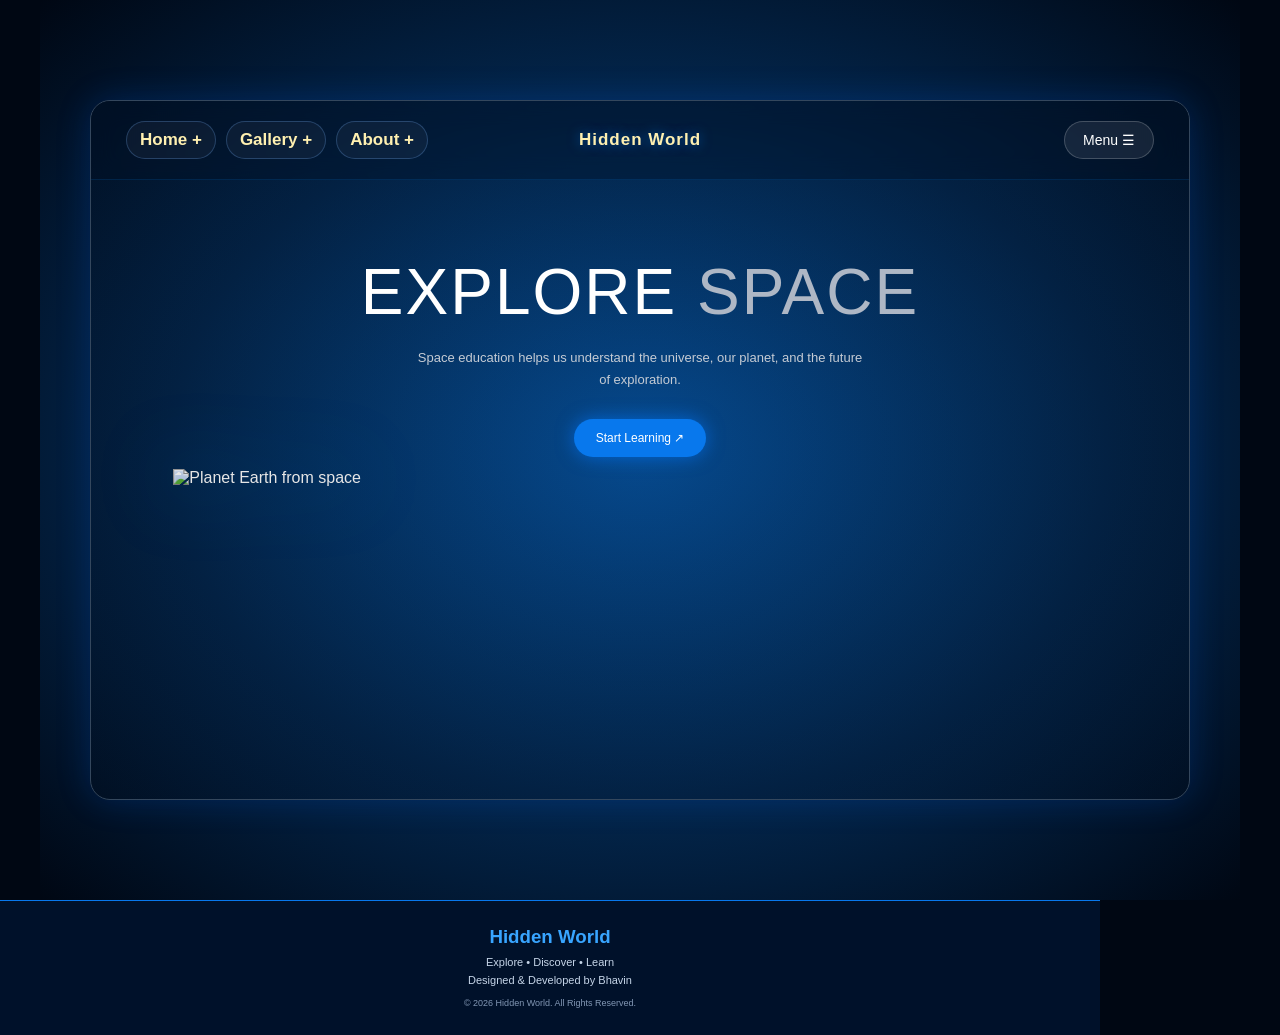
==== index.html @ 9ad6d2b7 "Add files via upload" ====
<!DOCTYPE html>
<html lang="en">

<head>
    <meta charset="UTF-8">
    <meta name="viewport" content="width=device-width, initial-scale=1.0">

    <title>Hidden World | Explore Space</title>

    <link rel="stylesheet" href="style.css">
</head>

<body>

    <main class="main-container">

        <div class="space-card">

            <!-- Navigation -->
            <header class="navbar">

                <nav class="left-menu">
                    <a href="index.html">Home +</a>
                    <a href="gallery.html">Gallery +</a>
                    <a href="about.html">About +</a>
                </nav>

                <a href="index.html" class="logo">
                    Hidden World
                </a>

                <div class="dropdown">
    <button class="dropbtn">Menu ☰</button>

    <div class="dropdown-content">
        <a href="explore.html">Explore Space</a>
        <a href="science.html">Space Science</a>
        <a href="mysteries.html">Space Mysteries</a>
    </div>
</div>

            </header>


            <!-- Hero Content -->
            <section class="hero-content">

                <h1>
                    EXPLORE <span>SPACE</span>
                </h1>

                <p>
                    Space education helps us understand the universe,
                    our planet, and the future of exploration.
                </p>

                <a href="explore.html" class="start-btn">
                    Start Learning ↗
                </a>

            </section>


            <!-- Earth Image -->
            <div class="earth">
                <img src="images/earth.png" alt="Planet Earth from space">
            </div>

        </div>  <!-- space-card close -->

    </main>

<!-- FOOTER -->
<footer class="footer">
    <h3>Hidden World</h3>
    <p>Explore • Discover • Learn</p>
    <p>Designed & Developed by Bhavin</p>
    <small>© 2026 Hidden World. All Rights Reserved.</small>
</footer>


</body>
</html>
---- style.css ----
/* RESET */
* {
    margin: 0;
    padding: 0;
    box-sizing: border-box;
}

body {
    min-height: 100vh;
    background: #000713;
    font-family: Arial, sans-serif;
    color: white;
}


/* OUTER BLUE BACKGROUND */
.main-container {
    min-height: 100vh;
    display: flex;
    justify-content: center;
    align-items: center;
    padding: 35px;

    background:
        radial-gradient(
            ellipse at center,
            #0756a5 0%,
            #03264c 55%,
            #000713 100%
        );
}


/* MAIN SPACE CARD */
.space-card {
    width: 100%;
    max-width: 1100px;
    height: 700px;

    position: relative;
    overflow: hidden;
    flex-shrink: 0;

    border: 1px solid #34475d;
    border-radius: 20px;

    background:
        linear-gradient(
            rgba(0, 5, 15, 0.15),
            rgba(0, 5, 15, 0.15)
        ),
        url("images/space.jpeg") center / cover no-repeat;

    box-shadow: 0 0 35px rgba(0, 100, 255, 0.2);
}


/* NAVIGATION */
.navbar {
    width: 100%;
    padding: 20px 35px;

    display: flex;
    align-items: center;
    justify-content: space-between;

    position: relative;
    z-index: 5;
}


/* LEFT MENU */
.left-menu {
    display: flex;
    gap: 10px;
}

.left-menu a,
.menu-btn {
    color: white;
    text-decoration: none;
    font-size: 11px;

    padding: 8px 13px;
    border: 1px solid #384453;
    border-radius: 20px;
}


/* WEBSITE LOGO */
.logo {
    position: absolute;
    left: 50%;
    transform: translateX(-50%);

    color: white;
    font-size: 22px;
    font-weight: 300;
    text-decoration: none;
    letter-spacing: 1px;
}


/* RIGHT MENU */
.right-menu {
    display: flex;
    align-items: center;
    gap: 12px;
}

.contact-btn {
    color: white;
    background: #0878ed;

    text-decoration: none;
    font-size: 11px;

    padding: 10px 18px;
    border-radius: 25px;

    box-shadow: 0 0 15px #0878ed;
}


/* HERO CONTENT */
.hero-content {
    position: relative;
    z-index: 3;

    text-align: center;
    padding: 75px 20px 0;
}


/* MAIN HEADING */
.hero-content h1 {
    font-size: clamp(35px, 5vw, 65px);
    font-weight: 300;
    letter-spacing: 2px;
}

.hero-content h1 span {
    color: #aeb7c5;
}


/* DESCRIPTION */
.hero-content p {
    max-width: 450px;
    margin: 18px auto;

    color: #c5cbd4;
    font-size: 13px;
    line-height: 1.7;
}


/* START BUTTON */
.start-btn {
    display: inline-block;

    margin-top: 10px;
    padding: 12px 22px;

    color: white;
    background: #0878ed;

    text-decoration: none;
    font-size: 12px;

    border-radius: 25px;
    box-shadow: 0 0 18px rgba(0, 120, 255, 0.6);

    transition: 0.3s;
}

.start-btn:hover {
    background: #2695ff;
    transform: translateY(-3px);
}


/* EARTH */
.earth {
    position: absolute;

    width: 85%;
    height: 430px;

    left: 7.5%;
    bottom: -100px;

    z-index: 2;
}

.earth img {
    width: 100%;
    height: 100%;

    object-fit: contain;
    object-position: center bottom;
    filter: brightness(0.9) drop-shadow(0 0 35px rgba(0, 140, 255, 0.5));
}


/* MOBILE RESPONSIVE */
@media (max-width: 768px) {

    .main-container {
        padding: 15px;
    }

    .space-card {
        height: 600px;
    }

    .navbar {
        padding: 20px 12px;
        flex-wrap: wrap;
        gap: 15px;
    }

    .logo {
        position: static;
        transform: none;

        width: 100%;
        text-align: center;

        order: -1;
        font-size: 21px;
    }

    .left-menu {
        gap: 5px;
    }

    .left-menu a,
    .menu-btn {
        font-size: 9px;
        padding: 7px 9px;
    }

    .right-menu {
        gap: 6px;
    }

    .contact-btn {
        font-size: 9px;
        padding: 8px 11px;
    }

    .hero-content {
        padding-top: 75px;
    }

    .hero-content h1 {
        font-size: 38px;
        letter-spacing: 1px;
    }

    .hero-content p {
        font-size: 11px;
        max-width: 320px;
    }

    .earth {
        width: 110%;
        height: 320px;
        left: -5%;
        bottom: -65px;
    }
}


/* SMALL MOBILE */
@media (max-width: 380px) {

    .space-card {
        height: 560px;
    }

    .navbar {
        padding: 15px 8px;
    }

    .left-menu a,
    .menu-btn {
        font-size: 8px;
        padding: 6px;
    }

    .hero-content h1 {
        font-size: 32px;
    }

    .earth {
        height: 270px;
    }
}/* ===== PREMIUM NAVBAR ===== */

.navbar {
    background: rgba(2, 15, 35, 0.35);
    backdrop-filter: blur(12px);
    border-bottom: 1px solid rgba(0, 140, 255, 0.15);
}

/* NAVIGATION LINKS */

.left-menu a,
.menu-btn {
    transition: all 0.3s ease;
    border: 1px solid rgba(120, 180, 255, 0.25);
    background: rgba(255, 255, 255, 0.04);
}

.left-menu a:hover,
.menu-btn:hover {
    color: #ffffff;
    background: rgba(0, 120, 255, 0.25);
    border-color: #168cff;
    box-shadow: 0 0 15px rgba(0, 140, 255, 0.5);
    transform: translateY(-3px);
}

/* LOGO EFFECT */

.logo {
    transition: 0.3s ease;
    text-shadow: 0 0 12px rgba(0, 140, 255, 0.5);
}

.logo:hover {
    color: #39a9ff;
    letter-spacing: 2px;
}

/* CONTACT BUTTON */

.contact-btn {
    transition: all 0.3s ease;
}

.contact-btn:hover {
    background: #2695ff;
    box-shadow: 0 0 25px #0878ed;
    transform: translateY(-3px);
}

/* FOOTER */

.footer {
    position: relative;
    width: 100%;
    max-width: 1100px;
    margin-top: auto;
    padding: 25px 15px;

    text-align: center;
    background: rgba(0, 20, 50, 0.75);
    border-top: 1px solid #0878ed;
    color: white;
}

.footer h3 {
    color: #38a5ff;
    margin-bottom: 8px;
}

.footer p {
    margin: 6px;
    font-size: 11px;
    color: #c5d5e8;
}

.footer small {
    font-size: 9px;
    color: #8298b5;
}/* Dropdown Menu */

.dropdown {
    position: relative;
    display: inline-block;
}

.dropbtn {
    background: rgba(255, 255, 255, 0.08);
    color: white;
    padding: 10px 18px;
    border: 1px solid rgba(255, 255, 255, 0.2);
    border-radius: 25px;
    cursor: pointer;
    font-size: 14px;
}

.dropdown-content {
    display: none;
    position: absolute;
    right: 0;
    top: 100%;
    min-width: 180px;
    background: rgba(10, 20, 45, 0.96);
    backdrop-filter: blur(15px);
    border: 1px solid rgba(0, 200, 255, 0.3);
    border-radius: 12px;
    overflow: hidden;
    z-index: 1000;
}

.dropdown-content a {
    display: block;
    color: white;
    padding: 12px 15px;
    text-decoration: none;
    transition: 0.3s;
}

.dropdown-content a:hover {
    background: rgba(0, 200, 255, 0.25);
    color: #00d9ff;
}

.dropdown:hover .dropdown-content,
.dropdown:focus-within .dropdown-content {
    display: block;
}/* Inner Pages Styling */

.page-hero {
    width: 100%;
    text-align: center;
    padding: 70px 20px 40px;
    color: white;
}

.page-hero h1 {
    font-size: 48px;
    margin-bottom: 15px;
    letter-spacing: 3px;
}

.page-hero p {
    max-width: 650px;
    margin: auto;
    line-height: 1.7;
    color: #d5eaff;
}

.content-grid {
    width: 90%;
    max-width: 1000px;
    display: grid;
    grid-template-columns: repeat(2, 1fr);
    gap: 25px;
    margin: 20px auto 50px;
}

.info-card {
    padding: 30px;
    color: white;
    background: rgba(255, 255, 255, 0.08);
    border: 1px solid rgba(0, 200, 255, 0.25);
    border-radius: 18px;
    backdrop-filter: blur(10px);
    transition: 0.3s;
}

.info-card:hover {
    transform: translateY(-7px);
    border-color: #00d9ff;
    box-shadow: 0 0 20px rgba(0, 200, 255, 0.25);
}

.info-card h2 {
    color: #00d9ff;
    margin-bottom: 12px;
}

.info-card p {
    line-height: 1.7;
    color: #d5eaff;
}

/* Mobile Responsive */

@media (max-width: 650px) {
    .page-hero h1 {
        font-size: 32px;
    }

    .content-grid {
        grid-template-columns: 1fr;
    }

    .info-card {
        padding: 22px;
    }
}/* Science Page Navbar Only */

body:has(.page-hero) .navbar {
    width: 100%;
    display: flex;
    justify-content: space-between;
    align-items: center;
    padding: 18px 25px;
    box-sizing: border-box;
    position: relative;
    z-index: 1000;
}

body:has(.page-hero) .nav-left,
body:has(.page-hero) .nav-right {
    display: flex;
    align-items: center;
    gap: 12px;
}

body:has(.page-hero) .navbar .logo {
    position: static;
    margin: 0;
    color: white;
    white-space: nowrap;
}

body:has(.page-hero) .navbar a {
    color: white;
    text-decoration: none;
}

body:has(.page-hero) .navbar a:visited {
    color: white;
}

body:has(.page-hero) .navbar a:hover {
    color: #00d9ff;
}

@media (max-width: 750px) {
    body:has(.page-hero) .navbar {
        flex-wrap: wrap;
        justify-content: center;
        gap: 15px;
    }
}
/* GALLERY PAGE */

.gallery-grid {
    width: 90%;
    max-width: 1000px;
    display: grid;
    grid-template-columns: repeat(2, 1fr);
    gap: 25px;
    margin: 20px auto 50px;
}

.gallery-card {
    padding: 15px;
    text-align: center;
    color: white;
    background: rgba(255, 255, 255, 0.08);
    border: 1px solid rgba(0, 200, 255, 0.25);
    border-radius: 18px;
    transition: 0.3s;
}

.gallery-card:hover {
    transform: translateY(-7px);
    box-shadow: 0 0 20px rgba(0, 200, 255, 0.3);
}

.gallery-card img {
    width: 100%;
    height: 230px;
    object-fit: cover;
    border-radius: 12px;
}

.gallery-card h2 {
    color: #00d9ff;
    margin: 15px 0 8px;
}

.gallery-card p {
    color: #d5eaff;
}

@media (max-width: 650px) {
    .gallery-grid {
        grid-template-columns: 1fr;
    }
}
/* EXPLORE PAGE - NAVBAR FIX */

body:has(.explore-hero) .navbar {
    width: 100%;
    max-width: 1100px;
    display: flex;
    justify-content: space-between;
    align-items: center;
    flex-wrap: wrap;
    gap: 15px;
    padding: 18px 25px;
    box-sizing: border-box;
    position: relative;
    z-index: 1000;
}

body:has(.explore-hero) .nav-left,
body:has(.explore-hero) .nav-right {
    display: flex;
    align-items: center;
    justify-content: center;
    flex-wrap: wrap;
    gap: 10px;
}

body:has(.explore-hero) .navbar .logo {
    position: static;
    margin: 0;
    color: white;
    white-space: nowrap;
}

body:has(.explore-hero) .navbar a {
    color: white;
    text-decoration: none;
    padding: 9px 13px;
    border: 1px solid rgba(255,255,255,0.2);
    border-radius: 25px;
}

body:has(.explore-hero) .navbar a:visited {
    color: white;
}

body:has(.explore-hero) .navbar a:hover {
    color: #00d9ff;
    background: rgba(0,200,255,0.15);
}


/* EXPLORE PAGE - CARD IMAGE FIX */

body:has(.explore-hero) .explore-grid {
    width: 92%;
    max-width: 1100px;
    margin: 35px auto;
    display: grid;
    grid-template-columns: repeat(2, minmax(0, 1fr));
    gap: 22px;
}

body:has(.explore-hero) .explore-card {
    min-width: 0;
    display: flex;
    flex-direction: column;
    overflow: hidden;
    padding: 0;
    background: rgba(3, 28, 60, 0.95);
    border: 1px solid #00bfe9;
    border-radius: 18px;
}

body:has(.explore-hero) .explore-card img {
    display: block;
    width: 100%;
    height: 220px;
    min-height: 0;
    object-fit: cover;
    border-radius: 0;
}

body:has(.explore-hero) .explore-info {
    padding: 18px;
}

body:has(.explore-hero) .explore-info h2 {
    margin-bottom: 10px;
    color: #00d9ff;
}

body:has(.explore-hero) .explore-info p {
    line-height: 1.6;
}


/* MOBILE */

@media (max-width: 750px) {
    body:has(.explore-hero) .navbar {
        justify-content: center;
    }

    body:has(.explore-hero) .explore-grid {
        grid-template-columns: 1fr;
    }
}
/* EXPLORE SPACE TOP HEADING */

.explore-hero {
    width: 100%;
    text-align: center;
    padding: 65px 20px 35px;
    box-sizing: border-box;
}

.explore-hero h1 {
    color: #ffffff;
    font-size: clamp(32px, 5vw, 55px);
    font-weight: 800;
    letter-spacing: 3px;
    margin-bottom: 15px;
    text-shadow: 0 0 18px rgba(0, 210, 255, 0.7);
}

.explore-hero p {
    color: #e2f7ff;
    font-size: 17px;
    line-height: 1.6;
    margin-bottom: 28px;
}


/* GLOWING EXPLORE BUTTON */

.explore-btn {
    display: inline-flex;
    align-items: center;
    justify-content: center;
    gap: 12px;
    padding: 14px 30px;
    color: white !important;
    text-decoration: none !important;
    font-size: 16px;
    font-weight: bold;
    border-radius: 35px;
    background: linear-gradient(135deg, #00bfff, #0066ff);
    border: 1px solid rgba(255,255,255,0.5);
    box-shadow: 0 0 15px rgba(0, 190, 255, 0.6);
    transition: 0.3s ease;
}

.explore-btn:hover {
    transform: translateY(-4px);
    box-shadow: 0 0 28px rgba(0, 210, 255, 0.9);
    background: linear-gradient(135deg, #00e5ff, #0077ff);
}

.explore-btn span {
    font-size: 20px;
}


/* EXPLORE CARDS BELOW HEADING */

.explore-grid {
    margin-top: 20px;
}

@media (max-width: 600px) {
    .explore-hero {
        padding: 45px 15px 25px;
    }

    .explore-hero p {
        font-size: 14px;
    }
}
/* EXPLORE PAGE - FULL WIDTH TOP SECTION */

.explore-hero {
    display: flex;
    flex-direction: column;
    align-items: center;
    justify-content: center;

    width: 100%;
    max-width: 1100px;
    margin: 0 auto;
    padding: 45px 20px 25px;

    text-align: center;
    box-sizing: border-box;

    grid-column: 1 / -1;
    flex: 0 0 100%;
}

.explore-hero h1 {
    width: 100%;
    text-align: center;
    font-size: clamp(35px, 5vw, 55px);
    margin: 0 0 15px;
}

.explore-hero p {
    max-width: 750px;
    text-align: center;
    margin: 0 auto 25px;
}

.explore-grid {
    width: 92%;
    max-width: 1100px;
    margin: 20px auto;
}
/* ===== EXPLORE SPACE PAGE ===== */

.explore-page .main-container {
    display: block;
    width: 100%;
    min-height: auto;
    padding: 40px 5%;
}

/* Top Heading */

.explore-page .explore-hero {
    text-align: center;
    padding: 55px 15px;
    margin: 0 auto 45px;
    max-width: 1100px;
}

.explore-page .explore-hero h1 {
    color: #ffffff;
    font-size: clamp(36px, 5vw, 60px);
    margin-bottom: 15px;
    text-shadow: 0 0 20px #00d9ff;
}

.explore-page .explore-hero h1 span {
    color: #00eaff;
}

.explore-page .explore-hero p {
    color: white;
    font-size: 18px;
    margin-bottom: 25px;
}

/* Start Exploring Button */

.explore-page .explore-btn {
    display: inline-block;
    padding: 13px 30px;
    color: white;
    text-decoration: none;
    font-weight: bold;
    border-radius: 30px;
    background: linear-gradient(90deg, #00bfff, #00e5c0);
    box-shadow: 0 0 18px rgba(0, 220, 255, 0.6);
    transition: 0.3s;
}

.explore-page .explore-btn:hover {
    transform: translateY(-4px);
    box-shadow: 0 0 30px #00d9ff;
}

/* Topic Cards */

.explore-page .explore-grid {
    width: 100%;
    max-width: 1150px;
    margin: auto;
    display: grid;
    grid-template-columns: repeat(2, minmax(0, 1fr));
    gap: 30px;
    scroll-margin-top: 30px;
}

.explore-page .explore-card {
    overflow: hidden;
    border: 1px solid rgba(0, 220, 255, 0.5);
    border-radius: 22px;
    background: rgba(0, 35, 75, 0.65);
    box-shadow: 0 0 18px rgba(0, 200, 255, 0.15);
    transition: 0.3s;
}

.explore-page .explore-card:hover {
    transform: translateY(-7px);
    box-shadow: 0 0 25px rgba(0, 220, 255, 0.4);
}

.explore-page .explore-card img {
    width: 100%;
    height: 260px;
    object-fit: cover;
    display: block;
}

.explore-page .explore-info {
    padding: 25px;
    color: white;
}

.explore-page .explore-info h2 {
    color: #00eaff;
    font-size: 27px;
    margin-bottom: 12px;
}

.explore-page .explore-info p {
    line-height: 1.7;
    margin-bottom: 12px;
}

.explore-page .explore-info .fact {
    color: #ffe5a3;
}

.explore-page .explore-info a {
    display: inline-block;
    margin-top: 10px;
    padding: 10px 22px;
    border-radius: 25px;
    color: white;
    background: linear-gradient(90deg, #087cff, #00c9d8);
    text-decoration: none;
    font-weight: bold;
    transition: 0.3s;
}

.explore-page .explore-info a:hover {
    box-shadow: 0 0 18px #00d9ff;
    transform: translateY(-3px);
}

/* Explore Page Navbar */

.explore-page .navbar {
    display: flex;
    align-items: center;
    justify-content: space-between;
    flex-wrap: wrap;
    gap: 15px;
    width: 100%;
    padding: 18px 5%;
    position: relative;
}

.explore-page .nav-left,
.explore-page .nav-right {
    display: flex;
    align-items: center;
    gap: 20px;
}

.explore-page .navbar a {
    color: white;
    text-decoration: none;
    font-weight: bold;
}

.explore-page .navbar a:hover {
    color: #00eaff;
}

.explore-page .navbar .logo {
    color: white;
    margin: 0;
}

/* Mobile Responsive */

@media (max-width: 700px) {
    .explore-page .explore-grid {
        grid-template-columns: 1fr;
    }

    .explore-page .navbar {
        justify-content: center;
    }

    .explore-page .nav-left,
    .explore-page .nav-right {
        justify-content: center;
        flex-wrap: wrap;
    }

    .explore-page .explore-card img {
        height: 210px;
    }

    .explore-page .explore-hero p {
        font-size: 15px;
    }
}
/* ===== SPACE SCIENCE HEADING ===== */

.science-page .main-container {
    display: block;
    width: 100%;
    min-height: auto;
    padding: 30px 5%;
}

.science-page .page-hero {
    width: 100%;
    max-width: 1100px;
    margin: 0 auto 45px;
    padding: 55px 15px 35px;
    text-align: center;
}

.science-page .page-hero h1 {
    color: #ffffff;
    font-size: clamp(36px, 5vw, 60px);
    text-align: center;
    margin-bottom: 18px;
    text-shadow: 0 0 20px #00d9ff;
}

.science-page .page-hero p {
    color: white;
    font-size: 18px;
    text-align: center;
    line-height: 1.6;
}

/* Science cards below heading */

.science-page .content-grid {
    width: 100%;
    max-width: 1100px;
    margin: auto;
    display: grid;
    grid-template-columns: repeat(2, minmax(0, 1fr));
    gap: 25px;
}

@media (max-width: 700px) {
    .science-page .content-grid {
        grid-template-columns: 1fr;
    }

    .science-page .page-hero {
        padding-top: 35px;
    }
}
/* ===== SPACE MYSTERIES HEADING ===== */

.mysteries-page .main-container {
    display: block;
    width: 100%;
    min-height: auto;
    padding: 30px 5%;
}

.mysteries-page .page-hero {
    width: 100%;
    max-width: 1100px;
    margin: 0 auto 45px;
    padding: 55px 15px 35px;
    text-align: center;
}

.mysteries-page .page-hero h1 {
    color: #ffffff;
    font-size: clamp(36px, 5vw, 60px);
    text-align: center;
    margin-bottom: 18px;
    text-shadow: 0 0 20px #00d9ff;
}

.mysteries-page .page-hero p {
    color: white;
    font-size: 18px;
    text-align: center;
    line-height: 1.6;
}

/* Mystery Cards */

.mysteries-page .content-grid {
    width: 100%;
    max-width: 1100px;
    margin: auto;
    display: grid;
    grid-template-columns: repeat(2, minmax(0, 1fr));
    gap: 25px;
}

@media (max-width: 700px) {
    .mysteries-page .content-grid {
        grid-template-columns: 1fr;
    }

    .mysteries-page .page-hero {
        padding-top: 35px;
    }
}
/* ===== SPACE GALLERY HEADING ===== */

.gallery-page .main-container {
    display: block;
    width: 100%;
    min-height: auto;
    padding: 30px 5%;
}

.gallery-page .page-hero {
    width: 100%;
    max-width: 1100px;
    margin: 0 auto 45px;
    padding: 55px 15px 35px;
    text-align: center;
}

.gallery-page .page-hero h1 {
    color: white;
    font-size: clamp(36px, 5vw, 60px);
    margin-bottom: 18px;
    text-align: center;
    text-shadow: 0 0 20px #00d9ff;
}

.gallery-page .page-hero p {
    color: white;
    font-size: 18px;
    line-height: 1.6;
    text-align: center;
}

/* Gallery Images Grid */

.gallery-page .gallery-grid {
    width: 100%;
    max-width: 1150px;
    margin: auto;
    display: grid;
    grid-template-columns: repeat(2, minmax(0, 1fr));
    gap: 25px;
}

.gallery-page .gallery-card {
    overflow: hidden;
    border-radius: 20px;
    border: 1px solid rgba(0, 220, 255, 0.5);
    background: rgba(0, 35, 75, 0.65);
    transition: 0.3s;
}

.gallery-page .gallery-card:hover {
    transform: translateY(-6px);
    box-shadow: 0 0 25px rgba(0, 220, 255, 0.4);
}

.gallery-page .gallery-card img {
    width: 100%;
    height: 280px;
    object-fit: cover;
    display: block;
}

.gallery-page .gallery-card h2,
.gallery-page .gallery-card p {
    color: white;
    padding: 10px 18px;
}

.gallery-page .gallery-card h2 {
    color: #00eaff;
}

/* Mobile Responsive */

@media (max-width: 700px) {
    .gallery-page .gallery-grid {
        grid-template-columns: 1fr;
    }

    .gallery-page .gallery-card img {
        height: 220px;
    }

    .gallery-page .page-hero {
        padding-top: 35px;
    }
}
/* ABOUT PAGE */

.about-container {
    display: flex;
    flex-direction: column;
    align-items: center;
    justify-content: flex-start;
    width: 100%;
    min-height: 100vh;
    padding: 60px 5%;
}

.about-hero {
    width: 100%;
    max-width: 1100px;
    text-align: center;
    margin: 20px auto 55px;
}

.about-hero h1 {
    font-size: clamp(32px, 5vw, 55px);
    color: #fff2b0;
    font-weight: 800;
    letter-spacing: 3px;
    text-shadow: 0 0 20px rgba(0, 200, 255, 0.5);
}

.about-hero h1 span {
    color: #ffffff;
}

.about-hero p {
    color: white;
    font-size: 18px;
    line-height: 1.7;
    max-width: 750px;
    margin: 18px auto 0;
}

.about-grid {
    width: 100%;
    max-width: 1100px;
    display: grid;
    grid-template-columns: repeat(2, minmax(0, 1fr));
    gap: 25px;
}

.about-info-card {
    padding: 30px;
    border: 1px solid rgba(0, 230, 255, 0.5);
    border-radius: 22px;
    background: rgba(0, 35, 85, 0.35);
    backdrop-filter: blur(12px);
    transition: 0.3s ease;
}

.about-info-card:hover {
    transform: translateY(-7px);
    border-color: #00eaff;
    box-shadow: 0 0 25px rgba(0, 220, 255, 0.25);
}

.about-info-card h2 {
    color: #00eaff;
    font-size: 25px;
    margin-bottom: 15px;
}

.about-info-card p {
    color: white;
    font-size: 16px;
    line-height: 1.7;
}

/* MOBILE RESPONSIVE */

@media (max-width: 700px) {
    .about-container {
        padding: 40px 18px;
    }

    .about-hero {
        margin-bottom: 35px;
    }

    .about-hero p {
        font-size: 15px;
    }

    .about-grid {
        grid-template-columns: 1fr;
        gap: 18px;
    }

    .about-info-card {
        padding: 23px;
    }
}
/* NAVBAR LINK FIX */

.navbar a {
    color: #fff0b0;
    text-decoration: none;
    font-size: 17px;
    font-weight: 600;
    transition: 0.3s ease;
}

.navbar a:visited {
    color: #fff0b0;
}

.navbar a:hover {
    color: #00eaff;
    text-shadow: 0 0 12px #00eaff;
}

/* CONTACT US LINK */

.nav-right > a {
    color: #fff0b0 !important;
    text-decoration: none !important;
}

/* DROPDOWN LINKS */

.dropdown-content a {
    display: block;
    color: #fff0b0;
    text-decoration: none;
}

.dropdown-content a:visited {
    color: #fff0b0;
}
/* SOLAR SYSTEM DETAIL PAGE */

.solar-content {
    width: 90%;
    max-width: 1000px;
    margin: 40px auto;
    display: flex;
    flex-direction: column;
    gap: 30px;
}

.solar-image img {
    width: 100%;
    max-height: 400px;
    object-fit: cover;
    border-radius: 20px;
    border: 1px solid #00eaff;
    box-shadow: 0 0 20px rgba(0, 220, 255, 0.3);
}

.solar-info {
    padding: 30px;
    border: 1px solid rgba(0, 238, 255, 0.5);
    border-radius: 20px;
    background: rgba(0, 40, 80, 0.35);
    color: white;
    line-height: 1.8;
}

.solar-info h2 {
    color: #00eaff;
    margin: 20px 0 10px;
}

.solar-info ul {
    padding-left: 25px;
}

.solar-info li {
    margin: 5px 0;
}

.solar-info .explore-btn {
    display: inline-block;
    margin-top: 20px;
}

@media (max-width: 600px) {
    .solar-content {
        width: 94%;
    }

    .solar-info {
        padding: 18px;
    }
}
/* SOLAR SYSTEM PAGE HEADING TOP */

.solar-page .main-container {
    display: flex;
    flex-direction: column;
    justify-content: flex-start;
    align-items: center;
    min-height: auto;
    width: 100%;
}

.solar-page .page-hero {
    width: 90%;
    max-width: 1000px;
    margin: 50px auto 20px;
    text-align: center;
}

.solar-page .solar-content {
    width: 90%;
    max-width: 1000px;
    margin: 20px auto 40px;
    display: flex;
    flex-direction: column;
    gap: 30px;
}
/* PLANETS PAGE FIX */

.planets-container {
    width: 100%;
    min-height: 100vh;
    display: flex;
    flex-direction: column;
    align-items: center;
    padding: 40px 5%;
    box-sizing: border-box;
}

.planets-heading {
    width: 100%;
    text-align: center;
    margin-bottom: 35px;
}

.planets-content {
    width: 100%;
    max-width: 1100px;
    display: flex;
    align-items: center;
    justify-content: space-between;
    gap: 30px;
}

.planets-text {
    flex: 1;
    min-width: 0;
}

.planets-image {
    flex: 1;
    min-width: 0;
}

.planets-image img {
    width: 100%;
    max-width: 550px;
    height: auto;
    display: block;
    border-radius: 15px;
}

/* MOBILE RESPONSIVE */

@media (max-width: 768px) {
    .planets-content {
        flex-direction: column;
    }

    .planets-image img {
        max-width: 100%;
    }
}
/* PLANETS PAGE FIX */

* {
    box-sizing: border-box;
}

img {
    max-width: 100%;
    height: auto;
}

.main-container {
    width: 100%;
    max-width: 1200px;
    margin: auto;
    padding: 30px 20px;
    display: flex;
    flex-direction: column;
    align-items: center;
}

.page-hero {
    width: 100%;
    text-align: center;
    margin: 30px auto;
}

.page-hero h1 {
    width: 100%;
    text-align: center;
    margin: 0 auto 15px;
}

.planet-image img {
    width: 100%;
    max-width: 800px;
    height: auto;
    display: block;
    margin: auto;
}
/* GALAXIES PAGE */

.galaxy-banner {
    width: 100%;
    max-width: 950px;
    margin: 20px auto 35px;
    overflow: hidden;
    border-radius: 20px;
    border: 1px solid rgba(0, 255, 255, 0.4);
    box-shadow: 0 0 25px rgba(0, 200, 255, 0.25);
}

.galaxy-banner img {
    width: 100%;
    height: auto;
    max-height: 500px;
    object-fit: cover;
    object-position: center;
    display: block;
    margin: auto;
}

.galaxy-banner + .content-grid {
    width: 100%;
}

@media (max-width: 768px) {

    .galaxy-banner img {
        width: 100%;
        height: auto;
        object-fit: contain;
    }

}
/* BACK BUTTON */

.back-button {
    width: 100%;
    text-align: center;
    margin: 35px auto;
}

.back-button a {
    display: inline-block;
    padding: 12px 28px;
    background: linear-gradient(135deg, #00c6ff, #0072ff);
    color: white;
    text-decoration: none;
    border-radius: 30px;
    font-weight: bold;
    transition: 0.3s;
}

.back-button a:hover {
    transform: translateY(-4px);
    box-shadow: 0 0 18px #00c6ff;
}/* BLACK HOLES PAGE */

.blackhole-banner {
    width: 100%;
    max-width: 950px;
    margin: 20px auto 35px;
    overflow: hidden;
    border-radius: 20px;
    border: 1px solid rgba(0, 255, 255, 0.4);
    box-shadow: 0 0 25px rgba(0, 200, 255, 0.25);
}

.blackhole-banner img {
    width: 100%;
    height: auto;
    max-height: 534px;
    object-fit: contain;
    object-position: center;
    display: block;
    margin: auto;
}

@media (max-width: 768px) {

    .blackhole-banner img {
        width: 100%;
        height: auto;
    }

}
/* SPACE EXPLORATION IMAGE */

.exploration-image {
    width: 90%;
    max-width: 1100px;
    height: 420px;
    margin: 25px auto;
    overflow: hidden;
    border-radius: 20px;
    border: 2px solid rgba(0, 220, 255, 0.5);
    box-shadow: 0 0 25px rgba(0, 220, 255, 0.3);
}

.exploration-image img {
    width: 100%;
    height: 100%;
    object-fit: cover;
    object-position: center;
    display: block;
}

/* BACK BUTTON */

.back-button {
    width: 100%;
    text-align: center;
    margin: 35px auto;
}

.back-button a {
    display: inline-block;
    padding: 12px 28px;
    background: linear-gradient(135deg, #00c6ff, #0072ff);
    color: white;
    text-decoration: none;
    border-radius: 30px;
    font-weight: bold;
    transition: 0.3s;
}

.back-button a:hover {
    transform: translateY(-4px);
    box-shadow: 0 0 18px #00c6ff;
}

/* MOBILE */

@media (max-width: 768px) {
    .exploration-image {
        width: 95%;
        height: 230px;
    }

    .page-hero h1 {
        font-size: 28px;
    }
}
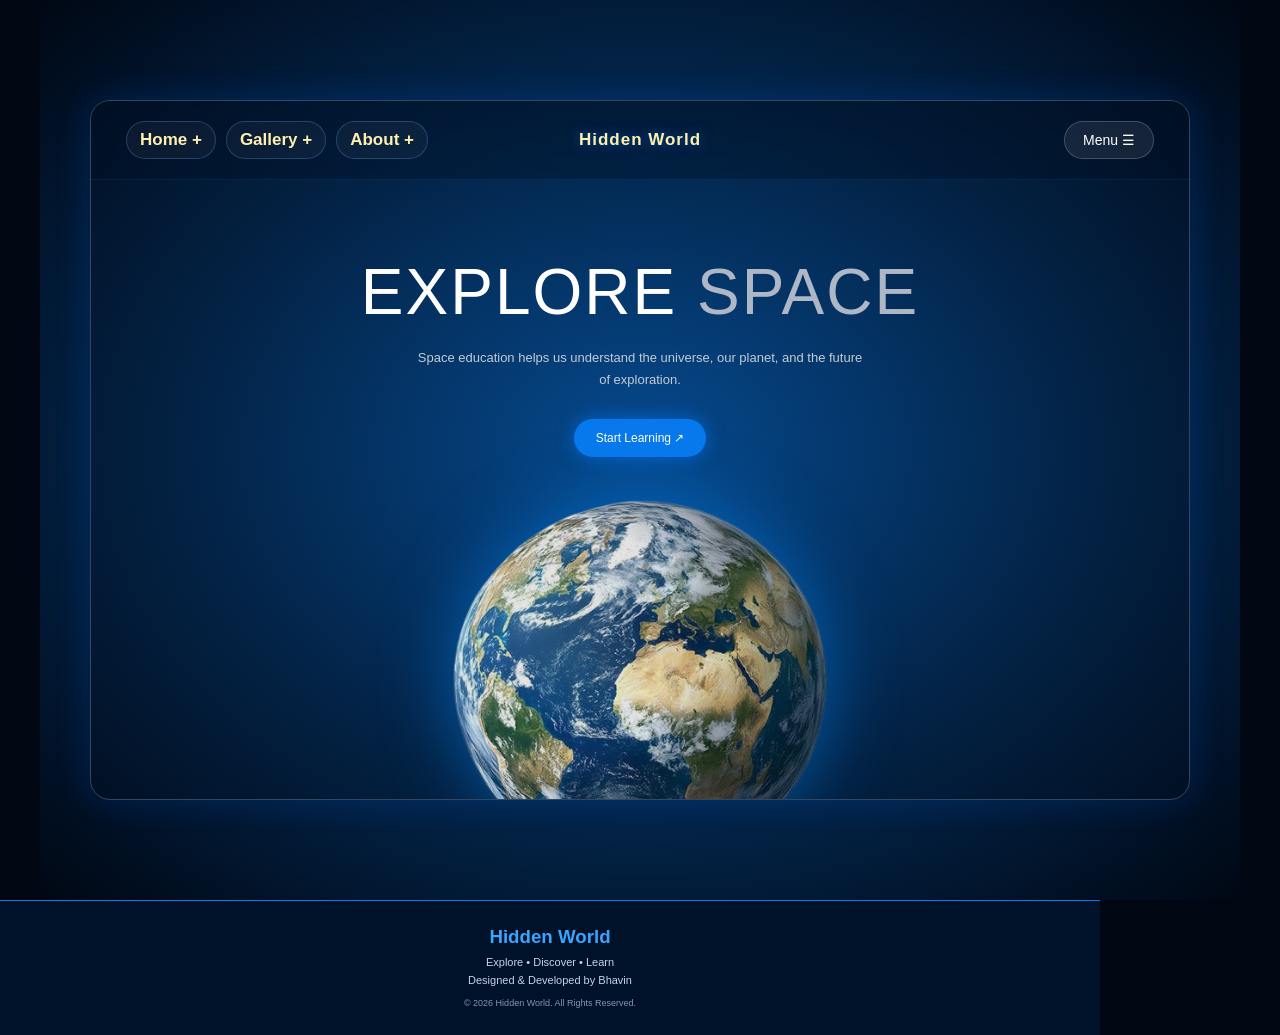
==== commit 3695314f: "Update index.html" ====
--- a/index.html
+++ b/index.html
@@ -63,7 +63,7 @@
 
             <!-- Earth Image -->
             <div class="earth">
-                <img src="images/earth.png" alt="Planet Earth from space">
+                <img src="image/earth.png" alt="Planet Earth from space">
             </div>
 
         </div>  <!-- space-card close -->
@@ -80,4 +80,4 @@
 
 
 </body>
-</html>+</html>
